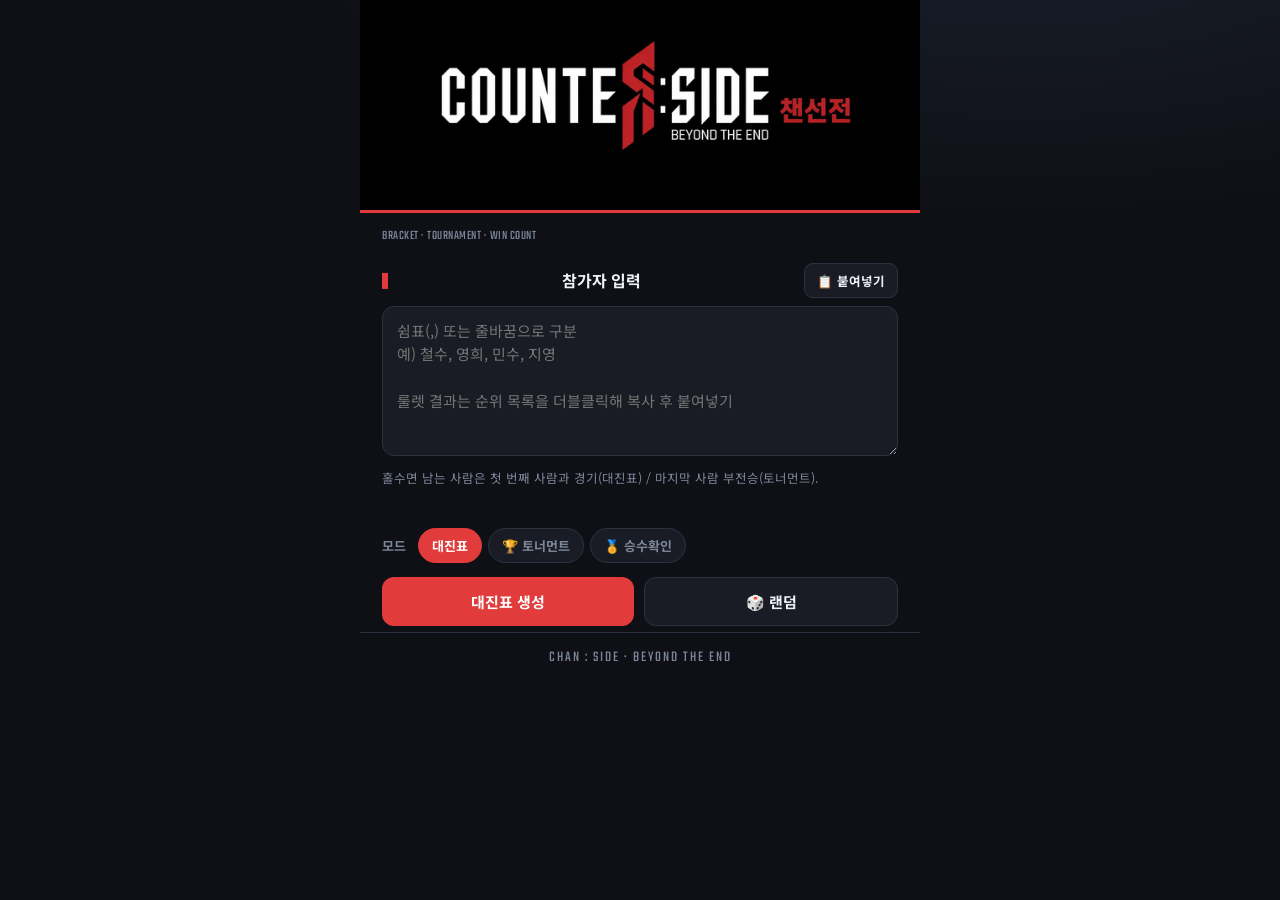
==== index.html @ 17ae0b26 "Add files via upload" ====
<!DOCTYPE html>
<html lang="ko">
<head>
<meta charset="UTF-8">
<meta name="viewport" content="width=device-width, initial-scale=1.0">
<title>CHAN:SIDE · 챈선전 순서</title>
<link rel="icon" href="[data-uri]">
<link rel="preconnect" href="https://fonts.googleapis.com">
<link rel="preconnect" href="https://fonts.gstatic.com" crossorigin>
<link href="https://fonts.googleapis.com/css2?family=Teko:wght@500;600;700&family=Noto+Sans+KR:wght@400;500;700;900&display=swap" rel="stylesheet">
<script src="https://cdn.sheetjs.com/xlsx-0.20.3/package/dist/xlsx.full.min.js"></script>
<style>
  :root{
    --bg:#0e1016; --panel:#191c24; --card:#20242e; --cardhi:#2a2f3b;
    --line:#2c3340; --red:#e23b3b; --reddk:#b82f2f; --gold:#e0a23b;
    --win:#2f9e5f; --text:#eef1f6; --muted:#7d8699;
  }
  *{box-sizing:border-box; margin:0; padding:0;}
  body{
    background:
      radial-gradient(1200px 500px at 80% -10%, #1a1f2b 0%, transparent 60%),
      var(--bg);
    color:var(--text); font-family:"Noto Sans KR",system-ui,sans-serif;
    min-height:100vh; display:flex; justify-content:center; padding:0;
  }
  .app{width:100%; max-width:560px; min-height:100vh; display:flex; flex-direction:column;}
  .disp{font-family:"Teko","Noto Sans KR",sans-serif;}

  /* 배너 */
  .banner{background:#000; text-align:center; padding:18px 0;}
  .banner img{max-width:78%; height:auto;}
  .banner .txtlogo{font-family:"Teko"; font-size:42px; font-weight:700; letter-spacing:1px;}
  .banner .txtlogo .c{color:var(--red);}
  .redbar{height:3px; background:var(--red);}

  .wrap{padding:0 22px;}
  .subtle{color:var(--muted); font-size:13px; letter-spacing:.5px; margin-top:14px;}
  .section{display:flex; align-items:center; gap:8px; margin:18px 0 8px; font-weight:700;}
  .section::before{content:"▍"; color:var(--red); font-size:16px;}
  .row-between{display:flex; justify-content:space-between; align-items:center; gap:8px;}

  textarea{
    width:100%; min-height:150px; resize:vertical; background:var(--panel);
    color:var(--text); border:1px solid var(--line); border-radius:12px;
    padding:12px 14px; font-size:15px; font-family:inherit; line-height:1.55;
  }
  textarea:focus{outline:none; border-color:var(--red);}
  .hint{color:var(--muted); font-size:12.5px; margin-top:8px; line-height:1.5;}
  .msg{font-size:13px; font-weight:700; min-height:20px; margin-top:6px;}

  /* 모드 라디오 */
  .modes{display:flex; align-items:center; gap:6px; margin:14px 0 4px; flex-wrap:wrap;}
  .modes .lbl{color:var(--muted); font-weight:700; font-size:13px; margin-right:6px;}
  .chip{
    padding:7px 13px; border-radius:20px; border:1px solid var(--line);
    background:var(--panel); color:var(--muted); font-weight:700; font-size:13px;
    cursor:pointer; user-select:none; transition:.15s;
  }
  .chip.on{background:var(--red); color:#fff; border-color:var(--red);}
  .chip.on.tour{background:var(--gold); border-color:var(--gold);}
  .chip.on.win{background:var(--gold); border-color:var(--gold);}

  /* 버튼 */
  .btns{display:flex; gap:10px; margin:14px 0 6px;}
  button.act{
    flex:1; padding:13px; border:none; border-radius:12px; cursor:pointer;
    font-family:inherit; font-size:15px; font-weight:700; color:#fff;
    transition:.15s; background:var(--red);
  }
  button.act:hover{filter:brightness(1.12);}
  button.ghost{background:var(--panel); color:var(--text); border:1px solid var(--line);}
  button.gold{background:var(--gold);}
  button.small{
    padding:7px 12px; font-size:12.5px; border-radius:9px; border:1px solid var(--line);
    background:var(--panel); color:var(--text); cursor:pointer; font-weight:700; font-family:inherit;
  }
  button.small:hover{background:var(--cardhi);}

  .foot{margin-top:auto; padding:14px; text-align:center; color:var(--muted);
        font-family:"Teko"; font-size:15px; letter-spacing:2px; border-top:1px solid var(--line);}

  /* 페이지 헤더 */
  .phead{display:flex; align-items:center; justify-content:space-between; padding:18px 22px 0;}
  .ptitle{font-family:"Teko"; font-size:34px; font-weight:700; line-height:1; margin:10px 0 2px;}
  .ptitle .ac{color:var(--red);} .ptitle .gd{color:var(--gold);}
  .titbar{height:3px; width:64px; background:var(--red); margin-bottom:10px;}
  .titbar.gold{background:var(--gold);}
  .pmode{font-family:"Teko"; font-size:20px; letter-spacing:1px;}

  /* 매치 카드 */
  .matches{padding:0 22px 16px;}
  .card{
    display:flex; align-items:stretch; background:var(--card);
    border:1px solid var(--cardhi); border-radius:12px; margin-bottom:9px;
    overflow:hidden; transition:border-color .15s;
  }
  .card:hover{border-color:var(--red);}
  .num{background:var(--red); color:#fff; font-family:"Teko"; font-size:20px; font-weight:700;
       min-width:44px; display:flex; align-items:center; justify-content:center;}
  .num.gold{background:var(--gold);}
  .body{flex:1; display:flex; align-items:center; justify-content:center; gap:12px; padding:13px 10px;}
  .side{flex:1; display:flex; flex-direction:column; align-items:center; gap:2px; cursor:default;}
  .name{font-family:"Teko","Noto Sans KR"; font-size:22px; font-weight:600; line-height:1.05; text-align:center;}
  .subcnt{font-size:11px; color:var(--muted); font-weight:700;}
  .side.left{align-items:flex-end;} .side.right{align-items:flex-start;}
  .vs{width:34px; flex:0 0 auto;}
  .vs img{width:100%; display:block;}
  .tag{align-self:center; color:var(--gold); font-size:11px; font-weight:700; padding-right:10px;}

  /* 선택 가능(토너/승수) */
  .pick .side{cursor:pointer; border-radius:8px; padding:6px 10px; transition:.12s;}
  .pick .side:hover{background:#2b3340;}
  .side.sel{background:var(--win)!important;}
  .side.sel .name{color:#fff;} .side.sel .subcnt{color:#dfffe9;}
  .side.lose .name{color:var(--muted);}

  .footbtns{padding:0 22px 22px; display:flex; flex-direction:column; gap:8px;}
  .champ{text-align:center; padding:46px 0 10px;}
  .champ .cup{font-size:60px;}
  .champ .w{font-family:"Teko"; color:var(--muted); font-size:20px; letter-spacing:3px; margin-top:6px;}
  .champ .nm{font-family:"Teko","Noto Sans KR"; color:var(--gold); font-size:42px; font-weight:700; margin-top:2px;}
  .savenote{color:var(--muted); font-size:11px; padding:0 22px 12px; line-height:1.5;}
  .hidden{display:none!important;}
</style>
</head>
<body>
<div class="app">

  <!-- ===== 입력 페이지 ===== -->
  <section id="inputPage">
    <div class="banner"><img src="[data-uri]" alt="CHAN:SIDE"></div>
    <div class="redbar"></div>
    <div class="wrap">
      <div class="subtle disp">BRACKET · TOURNAMENT · WIN COUNT</div>

      <div class="section row-between" style="margin-right:0;">
        <span>참가자 입력</span>
        <button class="small" onclick="pasteClip()">📋 붙여넣기</button>
      </div>
      <textarea id="names" placeholder="쉼표(,) 또는 줄바꿈으로 구분&#10;예) 철수, 영희, 민수, 지영&#10;&#10;룰렛 결과는 순위 목록을 더블클릭해 복사 후 붙여넣기"></textarea>
      <div class="hint">홀수면 남는 사람은 첫 번째 사람과 경기(대진표) / 마지막 사람 부전승(토너먼트).</div>
      <div class="msg" id="inMsg"></div>

      <div class="modes">
        <span class="lbl">모드</span>
        <span class="chip on" data-mode="bracket" onclick="setMode('bracket')">대진표</span>
        <span class="chip" data-mode="tourney" onclick="setMode('tourney')">🏆 토너먼트</span>
        <span class="chip" data-mode="wins" onclick="setMode('wins')">🏅 승수확인</span>
      </div>

      <div class="btns">
        <button class="act" id="goBtn" onclick="go(false)">대진표 생성</button>
        <button class="act ghost" onclick="go(true)">🎲 랜덤</button>
      </div>
    </div>
    <div class="foot disp">CHAN : SIDE · BEYOND THE END</div>
  </section>

  <!-- ===== 단판 대진표 ===== -->
  <section id="resultPage" class="hidden">
    <div class="phead">
      <button class="small" onclick="show('inputPage')">←  뒤로</button>
      <span class="pmode" id="resMode" style="color:var(--red)"></span>
    </div>
    <div class="wrap"><div class="ptitle">MATCH<span class="ac">UP</span></div><div class="titbar"></div></div>
    <div class="matches" id="resList"></div>
    <div class="footbtns" id="resFoot"></div>
  </section>

  <!-- ===== 토너먼트 ===== -->
  <section id="tourneyPage" class="hidden">
    <div class="phead">
      <button class="small" onclick="show('inputPage')">←  뒤로</button>
      <span class="pmode" id="tourRound" style="color:var(--gold)"></span>
    </div>
    <div class="wrap"><div class="ptitle">TOURNA<span class="gd">MENT</span></div><div class="titbar gold"></div>
      <div class="hint" id="tourHint"></div></div>
    <div class="matches" id="tourList"></div>
    <div class="footbtns" id="tourFoot"></div>
  </section>

  <!-- ===== 승수확인 ===== -->
  <section id="winsPage" class="hidden">
    <div class="phead">
      <button class="small" onclick="show('inputPage')">←  뒤로</button>
      <span>
        <button class="small" onclick="downloadXlsx()">📥 엑셀</button>
        <button class="small" onclick="resetWins()">🗑 초기화</button>
      </span>
    </div>
    <div class="wrap"><div class="ptitle">WIN<span class="gd">COUNT</span></div><div class="titbar gold"></div>
      <div class="hint" id="winHint">승자를 클릭하면 승수가 +1 되고 자동 저장됩니다.</div></div>
    <div class="matches" id="winList"></div>
    <div class="savenote">기록은 이 브라우저에 자동 저장돼요(localStorage). 엑셀로 받으려면 📥 엑셀 버튼.</div>
  </section>

</div>

<script>
/* ---------- 파서 ---------- */
function cleanEntry(line){
  let s = line.trim(); let rank = null;
  const m = s.match(/#\s*(\d+)\s*$/);
  if(m){ rank = parseInt(m[1],10); s = s.slice(0, m.index).trim(); }
  s = s.replace(/^[^\w가-힣A-Za-z0-9]+/, '').trim();      // 선두 기호(☆ } 등)
  s = s.replace(/^[A-Za-z]\s+(?=[가-힣])/, '').trim();    // 체크표시 오인식 글자
  return [s, rank];
}
function extractNames(raw){
  const lines = raw.split(/\r?\n/);
  let entries = [];
  if(lines.some(l => l.includes('\t'))){                 // TSV (룰렛 더블클릭 복사)
    for(const ln of lines){
      if(!ln.includes('\t')) continue;
      const cols = ln.split('\t');
      const rf = cols[0].trim();
      const name = (cols[1]||'').trim();
      if(!name || rf.toLowerCase()==='rank' || name.toLowerCase()==='name') continue;
      entries.push([/^\d+$/.test(rf)?parseInt(rf,10):null, name]);
    }
  } else {
    for(const chunk of raw.split(/[\n,]/)){
      const [name, rank] = cleanEntry(chunk);
      if(!name) continue;
      entries.push([rank, name]);
    }
  }
  if(entries.length && entries.every(e=>e[0]!==null)) entries.sort((a,b)=>a[0]-b[0]);
  return entries.map(e=>e[1]);
}
function makeBrackets(players){
  const matches=[]; const n=players.length;
  for(let i=0;i<Math.floor(n/2);i++) matches.push({a:players[2*i], b:players[2*i+1], rematch:false});
  if(n%2===1) matches.push({a:players[n-1], b:players[0], rematch:true});
  return matches;
}
function shuffle(a){ a=a.slice(); for(let i=a.length-1;i>0;i--){const j=Math.floor(Math.random()*(i+1));[a[i],a[j]]=[a[j],a[i]];} return a; }

/* ---------- 뷰 전환 ---------- */
const VS_SRC = "[data-uri]";
function show(id){
  ['inputPage','resultPage','tourneyPage','winsPage'].forEach(p=>{
    document.getElementById(p).classList.toggle('hidden', p!==id);
  });
  window.scrollTo(0,0);
}
let MODE='bracket';
function setMode(m){
  MODE=m;
  document.querySelectorAll('.chip').forEach(c=>{
    const on = c.dataset.mode===m;
    c.classList.toggle('on', on);
    c.classList.toggle('tour', m==='tourney');
    c.classList.toggle('win', m==='wins');
  });
  document.getElementById('goBtn').textContent =
    m==='tourney' ? '🏆 토너먼트 시작' : m==='wins' ? '🏅 승수확인 시작' : '대진표 생성';
}
function getPlayers(rand){
  let p = extractNames(document.getElementById('names').value);
  if(p.length<2){ flash('inMsg','⚠ 참가자를 2명 이상 입력하세요.', 'var(--red)'); return null; }
  return rand ? shuffle(p) : p;
}
function go(rand){
  const p = getPlayers(rand); if(!p) return;
  if(MODE==='tourney') startTourney(p, rand);
  else if(MODE==='wins') startWins(p);
  else renderResult(p, rand);
}
function flash(id,text,color){
  const el=document.getElementById(id); el.textContent=text; el.style.color=color||'var(--muted)';
  clearTimeout(el._t); el._t=setTimeout(()=>{el.textContent='';},2800);
}

/* ---------- 붙여넣기 ---------- */
async function pasteClip(){
  try{
    const t = await navigator.clipboard.readText();
    if(!t.trim()){ flash('inMsg','⚠ 클립보드가 비어있어요.','var(--red)'); return; }
    document.getElementById('names').value = extractNames(t).join('\n');
    flash('inMsg','✓ '+extractNames(t).length+'명 불러옴','var(--win)');
  }catch(e){ flash('inMsg','⚠ 붙여넣기 권한이 필요해요. (Ctrl+V로 직접 붙여넣기)','var(--red)'); }
}

/* ---------- VS 셀 ---------- */
function vsCell(){ return `<div class="vs"><img src="${VS_SRC}"></div>`; }

/* ---------- 단판 대진표 ---------- */
function renderResult(players, rand){
  document.getElementById('resMode').textContent = rand ? '🎲 RANDOM' : '↓ IN ORDER';
  const list = document.getElementById('resList'); list.innerHTML='';
  makeBrackets(players).forEach((m,i)=>{
    const card=document.createElement('div'); card.className='card';
    card.innerHTML=`<div class="num">${String(i+1).padStart(2,'0')}</div>
      <div class="body"><div class="side left"><div class="name">${esc(m.a)}</div></div>
      ${vsCell()}
      <div class="side right"><div class="name">${esc(m.b)}</div></div></div>
      ${m.rematch?'<div class="tag">↺ 홀수전</div>':''}`;
    list.appendChild(card);
  });
  const foot=document.getElementById('resFoot'); foot.innerHTML='';
  if(rand){
    const b=document.createElement('button'); b.className='act ghost'; b.textContent='🎲 다시 섞기';
    b.onclick=()=>{ const p=getPlayers(true); if(p) renderResult(p,true); }; foot.appendChild(b);
  }
  show('resultPage');
}

/* ---------- 토너먼트 ---------- */
let T = {round:0, matches:[], bye:null, players0:[]};
function startTourney(players, rand){ T.players0=players.slice(); T.round=0; startRound(players); }
function startRound(players){
  T.round++; T.matches=[]; T.bye=null;
  for(let i=0;i+1<players.length;i+=2) T.matches.push({a:players[i],b:players[i+1],winner:null});
  if(players.length%2===1) T.bye=players[players.length-1];
  renderTourney(); show('tourneyPage');
}
function roundName(n){ const t={2:'결승 · FINAL',4:'4강',8:'8강',16:'16강',32:'32강',64:'64강'};
  return t[n] || (n<=4?'4강':n+'명'); }
function renderTourney(){
  const numIn = T.matches.length*2 + (T.bye?1:0);
  document.getElementById('tourRound').textContent = `ROUND ${T.round} · ${roundName(numIn)}`;
  const list=document.getElementById('tourList'); list.innerHTML='';
  T.matches.forEach((m,i)=>{
    const card=document.createElement('div'); card.className='card pick';
    const aSel=m.winner==='a', bSel=m.winner==='b';
    card.innerHTML=`<div class="num">${String(i+1).padStart(2,'0')}</div>
      <div class="body">
        <div class="side left ${aSel?'sel':''} ${bSel?'lose':''}" data-i="${i}" data-k="a"><div class="name">${esc(m.a)}</div></div>
        ${vsCell()}
        <div class="side right ${bSel?'sel':''} ${aSel?'lose':''}" data-i="${i}" data-k="b"><div class="name">${esc(m.b)}</div></div>
      </div>`;
    list.appendChild(card);
  });
  if(T.bye){
    const c=document.createElement('div'); c.className='card';
    c.innerHTML=`<div class="num gold">${String(T.matches.length+1).padStart(2,'0')}</div>
      <div class="body"><div class="side"><div class="name" style="color:var(--gold)">${esc(T.bye)}</div>
      <div class="subcnt">부전승 · 자동 진출</div></div></div>`;
    list.appendChild(c);
  }
  list.querySelectorAll('.side[data-k]').forEach(el=>{
    el.onclick=()=>{ T.matches[+el.dataset.i].winner=el.dataset.k; renderTourney(); };
  });
  const decided = T.matches.every(m=>m.winner);
  const adv = T.matches.length + (T.bye?1:0);
  const foot=document.getElementById('tourFoot'); foot.innerHTML='';
  if(decided){
    document.getElementById('tourHint').textContent=`모든 경기 완료! (${adv}명 진출)`;
    document.getElementById('tourHint').style.color='var(--win)';
    const b=document.createElement('button'); b.className='act gold';
    b.textContent = adv===1 ? '🏆 우승 확정 보기' : '다음 라운드  →';
    b.onclick=nextRound; foot.appendChild(b);
  }else{
    const remain=T.matches.filter(m=>!m.winner).length;
    document.getElementById('tourHint').textContent=`승자를 클릭하세요  (남은 경기 ${remain})`;
    document.getElementById('tourHint').style.color='var(--muted)';
  }
}
function nextRound(){
  let adv=T.matches.map(m=> m.winner==='a'?m.a:m.b);
  if(T.bye) adv.push(T.bye);
  if(adv.length<=1) champion(adv[0]||'?'); else startRound(adv);
}
function champion(name){
  document.getElementById('tourRound').textContent='CHAMPION';
  document.getElementById('tourHint').textContent='토너먼트 종료 🎉';
  document.getElementById('tourHint').style.color='var(--gold)';
  document.getElementById('tourList').innerHTML=
    `<div class="champ"><div class="cup">🏆</div><div class="w">WINNER</div><div class="nm">${esc(name)}</div></div>`;
  const foot=document.getElementById('tourFoot'); foot.innerHTML='';
  const b1=document.createElement('button'); b1.className='act ghost'; b1.textContent='🔁 같은 인원으로 다시';
  b1.onclick=()=>startTourney(T.players0); foot.appendChild(b1);
  const b2=document.createElement('button'); b2.className='act'; b2.style.background='var(--panel)';
  b2.textContent='처음으로'; b2.onclick=()=>show('inputPage'); foot.appendChild(b2);
}

/* ---------- 승수확인 ---------- */
const WKEY='chanside_wins';
function loadWins(){ try{ return JSON.parse(localStorage.getItem(WKEY)||'{}'); }catch(e){ return {}; } }
function saveWins(w){ localStorage.setItem(WKEY, JSON.stringify(w)); }
let W = {wins:{}, matches:[]};
function startWins(players){
  W.wins = loadWins();
  W.matches = makeBrackets(players).map(m=>({a:m.a,b:m.b,rematch:m.rematch,sel:null}));
  renderWins(); show('winsPage');
}
function renderWins(){
  const list=document.getElementById('winList'); list.innerHTML='';
  W.matches.forEach((m,i)=>{
    const aSel=m.sel==='a', bSel=m.sel==='b';
    const card=document.createElement('div'); card.className='card pick';
    card.innerHTML=`<div class="num">${String(i+1).padStart(2,'0')}</div>
      <div class="body">
        <div class="side left ${aSel?'sel':''}" data-i="${i}" data-k="a">
          <div class="name">${esc(m.a)}</div><div class="subcnt">${W.wins[m.a]||0}승</div></div>
        ${vsCell()}
        <div class="side right ${bSel?'sel':''}" data-i="${i}" data-k="b">
          <div class="name">${esc(m.b)}</div><div class="subcnt">${W.wins[m.b]||0}승</div></div>
      </div>${m.rematch?'<div class="tag">↺ 추가전</div>':''}`;
    list.appendChild(card);
  });
  list.querySelectorAll('.side[data-k]').forEach(el=>{ el.onclick=()=>pickWin(+el.dataset.i, el.dataset.k); });
}
function pickWin(i,k){
  const m=W.matches[i]; const name=m[k];
  if(m.sel===k){ W.wins[name]=Math.max(0,(W.wins[name]||0)-1); m.sel=null; }
  else{
    if(m.sel){ const pn=m[m.sel]; W.wins[pn]=Math.max(0,(W.wins[pn]||0)-1); }
    W.wins[name]=(W.wins[name]||0)+1; m.sel=k;
  }
  saveWins(W.wins); renderWins();
}
function downloadXlsx(){
  const w = loadWins();
  const data=[['이름','승수'], ...Object.entries(w)];
  const ws=XLSX.utils.aoa_to_sheet(data);
  const wb=XLSX.utils.book_new(); XLSX.utils.book_append_sheet(wb,ws,'승수');
  XLSX.writeFile(wb,'승수.xlsx');
}
function resetWins(){
  if(!confirm('모든 승수 기록을 초기화할까요?')) return;
  W.wins={}; W.matches.forEach(m=>m.sel=null); saveWins(W.wins); renderWins();
  document.getElementById('winHint').textContent='모든 승수 기록을 초기화했습니다.';
}

function esc(s){ return String(s).replace(/[&<>"']/g, c=>({'&':'&amp;','<':'&lt;','>':'&gt;','"':'&quot;',"'":'&#39;'}[c])); }
document.getElementById('names').addEventListener('keydown', e=>{ if(e.ctrlKey&&e.key==='Enter') go(false); });
</script>
</body>
</html>
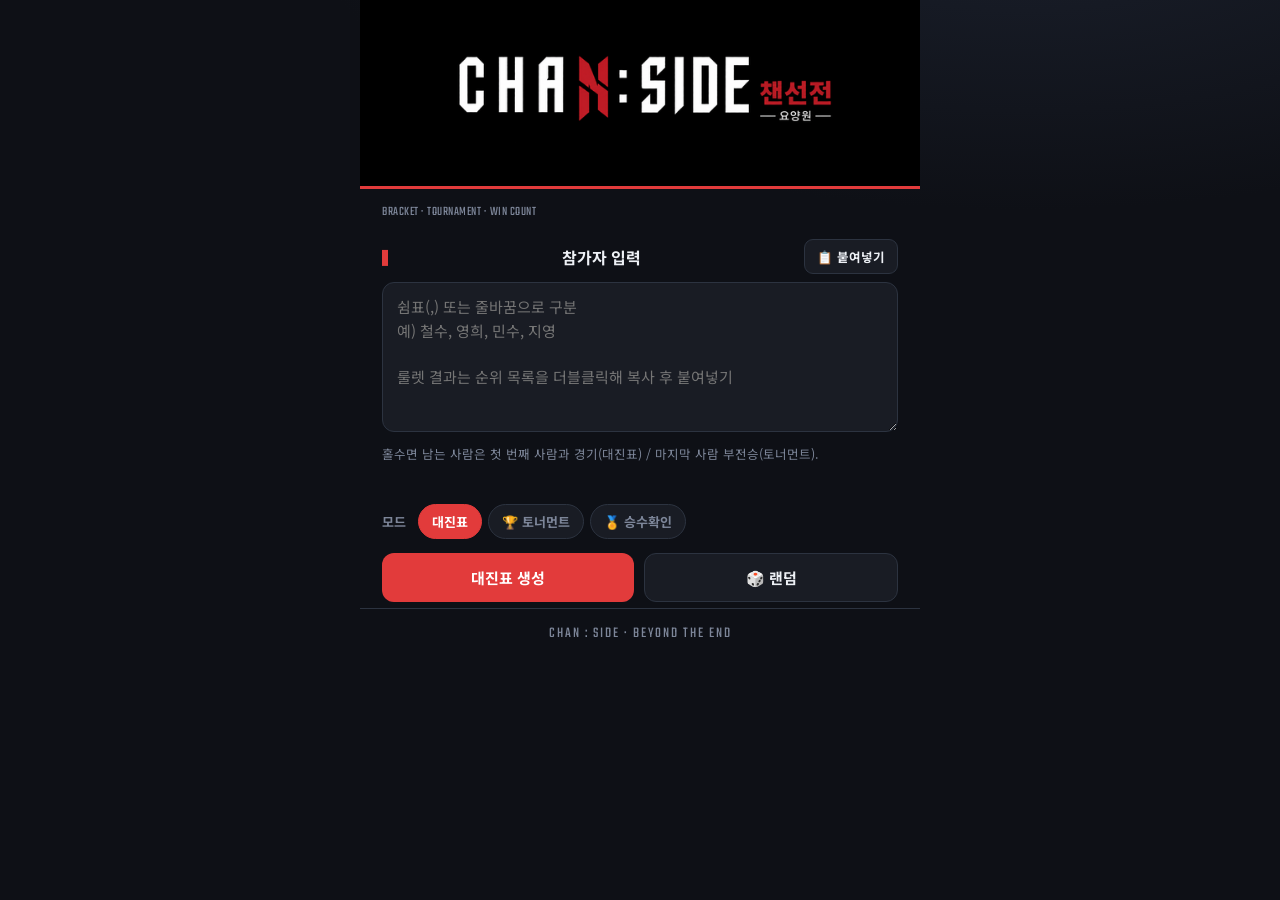
==== commit 66cc9fa2: "Add files via upload" ====
--- a/index.html
+++ b/index.html
@@ -128,7 +128,7 @@
 
   <!-- ===== 입력 페이지 ===== -->
   <section id="inputPage">
-    <div class="banner"><img src="[data-uri]" alt="CHAN:SIDE"></div>
+    <div class="banner"><img src="[data-uri]" alt="CHAN:SIDE"></div>
     <div class="redbar"></div>
     <div class="wrap">
       <div class="subtle disp">BRACKET · TOURNAMENT · WIN COUNT</div>
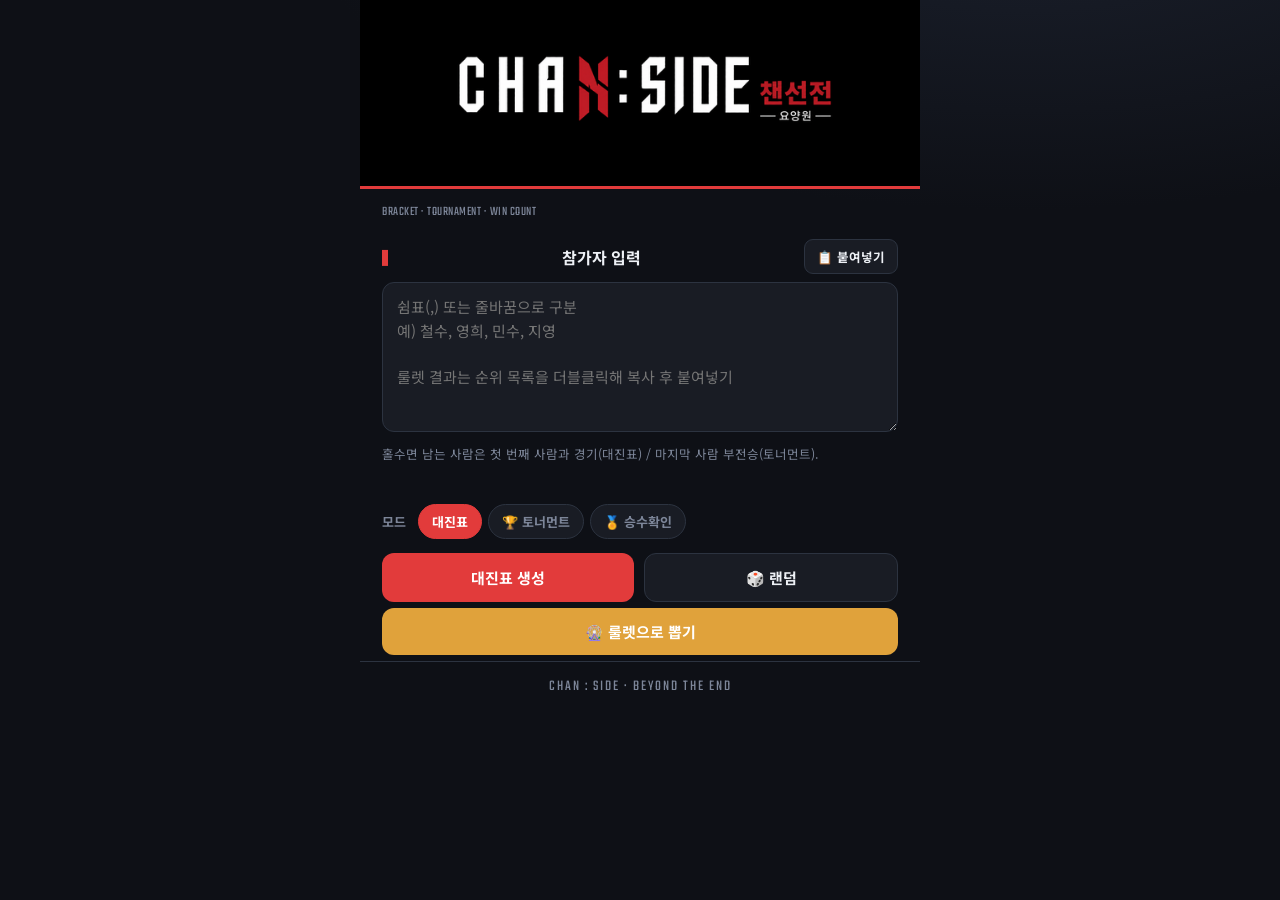
==== commit 203f1f4a: "Add files via upload" ====
--- a/index.html
+++ b/index.html
@@ -152,8 +152,26 @@
         <button class="act" id="goBtn" onclick="go(false)">대진표 생성</button>
         <button class="act ghost" onclick="go(true)">🎲 랜덤</button>
       </div>
+      <div class="btns" style="margin-top:0;">
+        <button class="act gold" onclick="openRoulette()">🎡 룰렛으로 뽑기</button>
+      </div>
     </div>
     <div class="foot disp">CHAN : SIDE · BEYOND THE END</div>
+  </section>
+
+  <!-- ===== 룰렛 (lazygyu/roulette, MIT) ===== -->
+  <section id="roulettePage" class="hidden">
+    <div class="phead">
+      <button class="small" onclick="show('inputPage')">←  뒤로</button>
+      <button class="small gold" style="background:var(--gold);color:#fff;border:none"
+              onclick="importRoulette()">✅ 이 결과 가져오기</button>
+    </div>
+    <div class="wrap"><div class="ptitle">ROU<span class="gd">LETTE</span></div><div class="titbar gold"></div>
+      <div class="hint">이름이 자동 입력돼 있어요. 룰렛을 끝까지 돌린 뒤 <b>✅ 이 결과 가져오기</b>를 누르세요.</div></div>
+    <div style="padding:0 22px 16px;">
+      <iframe id="rouletteFrame" src="roulette/index.html"
+              style="width:100%; height:62vh; border:1px solid var(--cardhi); border-radius:12px; background:#000;"></iframe>
+    </div>
   </section>
 
   <!-- ===== 단판 대진표 ===== -->
@@ -239,10 +257,51 @@
 /* ---------- 뷰 전환 ---------- */
 const VS_SRC = "[data-uri]";
 function show(id){
-  ['inputPage','resultPage','tourneyPage','winsPage'].forEach(p=>{
+  ['inputPage','resultPage','tourneyPage','winsPage','roulettePage'].forEach(p=>{
     document.getElementById(p).classList.toggle('hidden', p!==id);
   });
   window.scrollTo(0,0);
+}
+
+/* ---------- 룰렛 통합 (lazygyu/roulette, MIT) ---------- */
+function openRoulette(){
+  const names = extractNames(document.getElementById('names').value);
+  const ifr = document.getElementById('rouletteFrame');
+  // 입력창에 이름이 있으면 룰렛 입력칸에 자동으로 채워준다
+  const fill = ()=>{ try{
+    const w = ifr.contentWindow;
+    const ta = w.document.querySelector('textarea');
+    if(ta && names.length){                         // 화면 표시용
+      ta.value = names.join(',');
+      ta.dispatchEvent(new Event('input', {bubbles:true}));
+    }
+    if(names.length && w.roulette && typeof w.roulette.setMarbles==='function'){
+      w.roulette.setMarbles(names);                 // 실제 구슬 생성 (확실한 경로)
+    }
+  }catch(e){} };
+  // 물리엔진 로딩이 늦을 수 있어 한 번 더 시도
+  setTimeout(fill, 600);
+  // 프레임이 이미 로드돼 있으면 바로, 아니면 로드 후 채움
+  ifr.addEventListener('load', fill, {once:true});
+  if(ifr.contentWindow && ifr.contentWindow.document.readyState==='complete') fill();
+  show('roulettePage');
+}
+function importRoulette(){
+  const ifr = document.getElementById('rouletteFrame');
+  let names = [];
+  try{
+    const rl = ifr.contentWindow.roulette;
+    if(rl && rl._winners){
+      names = [...rl._winners, ...(rl._marbles||[])].map(m=>m.name).filter(Boolean);
+    }
+  }catch(e){}
+  if(names.length < 2){
+    alert('먼저 룰렛을 끝까지 돌려주세요! (결과 순위가 나온 뒤에 눌러야 해요)');
+    return;
+  }
+  document.getElementById('names').value = names.join('\n');
+  show('inputPage');
+  flash('inMsg','✓ 룰렛 결과 '+names.length+'명 가져옴', 'var(--win)');
 }
 let MODE='bracket';
 function setMode(m){
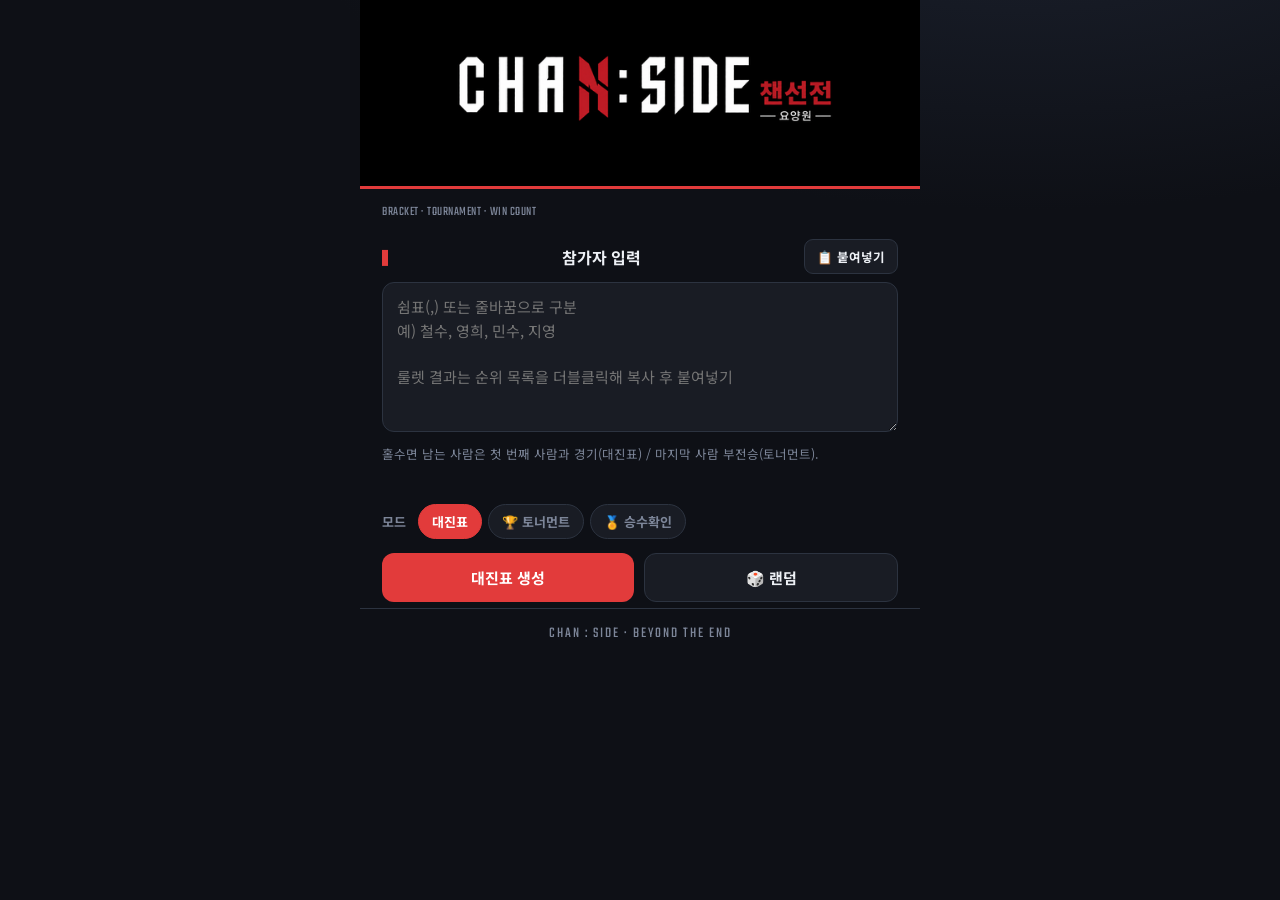
==== commit 5ea67d3a: "Add files via upload" ====
--- a/index.html
+++ b/index.html
@@ -152,26 +152,8 @@
         <button class="act" id="goBtn" onclick="go(false)">대진표 생성</button>
         <button class="act ghost" onclick="go(true)">🎲 랜덤</button>
       </div>
-      <div class="btns" style="margin-top:0;">
-        <button class="act gold" onclick="openRoulette()">🎡 룰렛으로 뽑기</button>
-      </div>
     </div>
     <div class="foot disp">CHAN : SIDE · BEYOND THE END</div>
-  </section>
-
-  <!-- ===== 룰렛 (lazygyu/roulette, MIT) ===== -->
-  <section id="roulettePage" class="hidden">
-    <div class="phead">
-      <button class="small" onclick="show('inputPage')">←  뒤로</button>
-      <button class="small gold" style="background:var(--gold);color:#fff;border:none"
-              onclick="importRoulette()">✅ 이 결과 가져오기</button>
-    </div>
-    <div class="wrap"><div class="ptitle">ROU<span class="gd">LETTE</span></div><div class="titbar gold"></div>
-      <div class="hint">이름이 자동 입력돼 있어요. 룰렛을 끝까지 돌린 뒤 <b>✅ 이 결과 가져오기</b>를 누르세요.</div></div>
-    <div style="padding:0 22px 16px;">
-      <iframe id="rouletteFrame" src="roulette/index.html"
-              style="width:100%; height:62vh; border:1px solid var(--cardhi); border-radius:12px; background:#000;"></iframe>
-    </div>
   </section>
 
   <!-- ===== 단판 대진표 ===== -->
@@ -257,52 +239,12 @@
 /* ---------- 뷰 전환 ---------- */
 const VS_SRC = "[data-uri]";
 function show(id){
-  ['inputPage','resultPage','tourneyPage','winsPage','roulettePage'].forEach(p=>{
+  ['inputPage','resultPage','tourneyPage','winsPage'].forEach(p=>{
     document.getElementById(p).classList.toggle('hidden', p!==id);
   });
   window.scrollTo(0,0);
 }
 
-/* ---------- 룰렛 통합 (lazygyu/roulette, MIT) ---------- */
-function openRoulette(){
-  const names = extractNames(document.getElementById('names').value);
-  const ifr = document.getElementById('rouletteFrame');
-  // 입력창에 이름이 있으면 룰렛 입력칸에 자동으로 채워준다
-  const fill = ()=>{ try{
-    const w = ifr.contentWindow;
-    const ta = w.document.querySelector('textarea');
-    if(ta && names.length){                         // 화면 표시용
-      ta.value = names.join(',');
-      ta.dispatchEvent(new Event('input', {bubbles:true}));
-    }
-    if(names.length && w.roulette && typeof w.roulette.setMarbles==='function'){
-      w.roulette.setMarbles(names);                 // 실제 구슬 생성 (확실한 경로)
-    }
-  }catch(e){} };
-  // 물리엔진 로딩이 늦을 수 있어 한 번 더 시도
-  setTimeout(fill, 600);
-  // 프레임이 이미 로드돼 있으면 바로, 아니면 로드 후 채움
-  ifr.addEventListener('load', fill, {once:true});
-  if(ifr.contentWindow && ifr.contentWindow.document.readyState==='complete') fill();
-  show('roulettePage');
-}
-function importRoulette(){
-  const ifr = document.getElementById('rouletteFrame');
-  let names = [];
-  try{
-    const rl = ifr.contentWindow.roulette;
-    if(rl && rl._winners){
-      names = [...rl._winners, ...(rl._marbles||[])].map(m=>m.name).filter(Boolean);
-    }
-  }catch(e){}
-  if(names.length < 2){
-    alert('먼저 룰렛을 끝까지 돌려주세요! (결과 순위가 나온 뒤에 눌러야 해요)');
-    return;
-  }
-  document.getElementById('names').value = names.join('\n');
-  show('inputPage');
-  flash('inMsg','✓ 룰렛 결과 '+names.length+'명 가져옴', 'var(--win)');
-}
 let MODE='bracket';
 function setMode(m){
   MODE=m;
